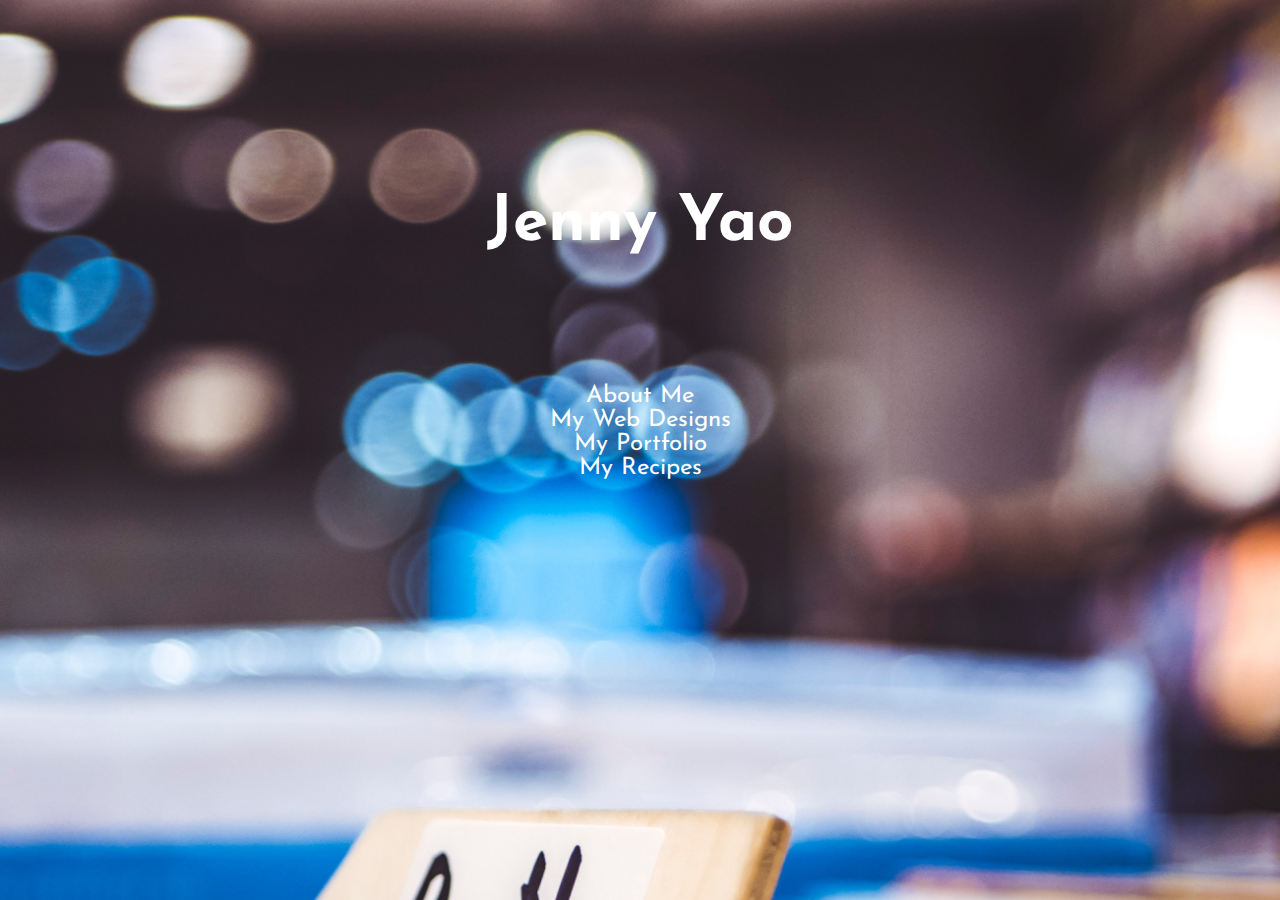
==== index.html @ dc3dcde2 "personal portfolio" ====
<!DOCTYPE html>
<html>

<head>
	<link href='https://fonts.googleapis.com/css?family=Open+Sans:400,300,600,700' rel='stylesheet' type='text/css'>
	<link rel="stylesheet" type="text/css" href="css/style.css">
	<title>Jenny Yao</title>
	<script src="//ajax.googleapis.com/ajax/libs/jquery/1.11.0/jquery.min.js"></script>

</head>

<body>

	<script>
		jQuery('body').css('display', 'none');
		jQuery(document).ready(function() {
			jQuery('body').fadeIn();
			jQuery('.linksfade a').on('click', function(event) {
				var thetarget = this.getAttribute('target')
				if (thetarget != "_blank") {
					var thehref = this.getAttribute('href')
					event.preventDefault();
					jQuery('body').fadeOut(function() {
						//alert(thehref)
						window.location = thehref
					});
				}
			});
		});
		setTimeout(function() {
			jQuery('body').fadeIn();
		}, 1000)
	</script>

	<div id="container">
		<div id="top">
			<div class="slider">
				<div class="text">
					<h1>Jenny Yao</h1>
					<ul>
						<a href="#aboutme">
							<li>About Me</li>
						</a>
						<div class="linksfade">
							<a class="one" href="#">
								<li>My Web Designs</li>
							</a>
							<a class="two" href="pics.html">
								<li>My Portfolio</li>
							</a>
							<a class="three" href="https://myrecipebk.wordpress.com">
								<li>My Recipes</li>
							</a>
						</div>
					</ul>
				</div>

				<figure>
					<div class="slide">
						<img src="images/slide_one.jpg">
					</div>

					<div class="slide">
						<img src="images/slide_two.jpg">
					</div>

					<div class="slide">
						<img src="images/slide_three.jpg">
					</div>

					<div class="slide">
						<img src="images/slide_four.jpg">
					</div>

					<div class="slide">
						<img src="images/slide_five.jpg">
					</div>
				</figure>
			</div>
		</div>
		<div id='aboutme'>
			<div class="text2">
				<div class="linksfade">
					<h2>Who Am I?</h2>
					<div class="paragraphs">
						<p>a <a class="one" href="dportfolio.html"><strong>web designer</strong></a>, <a class="two" href="pics.html"><strong>photographer</strong></a>, and <a class="three" href="https://myrecipebk.wordpress.com"><strong>baking enthusiatist</strong></a>,
							and a student.</p>
						<p class="s-paragraphs">I'm currently a student at the Universitiy of Virginia majoring in Computer Science and minoring in Studio Arts.</p>
					</div>
					<div class="pics2">
						<div class="logos">
							<a href="https://www.linkedin.com/in/jenny-yao-474855165/"><img src="images/linkedin-logo.png" width="20%" height="20%"></a>
							<a href="https://www.instagram.com/itsjustjenn_y/"><img src="images/instagram_PNG3.png" width="25%" height="25%"></a>
						</div>
						<div class="profilepic">
							<img src="images/DSC_0345 copy.jpg" width="80%" height="80%">
						</div>
						<div class="to-top">
							<a href="#top"><img src="arrow up.png" width="45%" height="30%"></a>
						</div>
					</div>
				</div>
			</div>
		</div>
	</div>
</body>

</html>
---- css/style.css ----
@import url('https://fonts.googleapis.com/css?family=Josefin+Sans');

*{
	margin: 0;
	padding: 0;
	list-style: none;
	text-decoration: none;
font-family: 'Josefin Sans', sans-serif;
}
ul li a:hover{
	cover: yellow;
}

#container{
	width: 100%;
  height: 100vh;
	position:relative;
	scroll-behavior: smooth;
  overflow-y: scroll;
}
.slider{
	overflow: hidden;
	height: 100vh;
}

.slider figure div{
	width: 20%;
	float: left;
}

.slider figure img{
	width: 100%;
	float: left;
}

.slider figure{
	position: relative;
	width: 500%;
	margin: 0;
	left: 0;
	animation: 40s slidy infinite;
}
.text{
	position: absolute;
	z-index: 1;
	color: white;
	text-align: center;
	/* margin-left: 30%; */
	width: 100%;
	height: 100vh;
	margin-top: 15%;
}
/* .text{
	border-style: double;
	border-radius: 5%;
} */
.text h1{
	padding-bottom: 10%;
	font-size: 400%;
	/* padding-left: 10%;
	padding-right: 10%; */
}
.text ul{
	font-size: 150%;
	/* padding-bottom: 5%; */
}
.text ul li{
	color: white;
}
.text ul li:hover{
	background-color: #27F6DB;
}

@keyframes slidy{
	0%{
		left: 0%
	}

	10%{
		left: 0%;
	}

	12%{
		left: -100%;
	}

	22%{
		left: -100%;
	}

	24%{
		left: -200%;
	}

	34%{
		left: -200%;
	}

	36%{
		left: -300%;
	}

	46%{
		left: -300%;
	}

	48%{
		left: -400%;
	}

	58%{
		left: -400%;
	}

	60%{
		left: -300%;
	}

	70%{
		left: -300%;
	}

	72%{
		left: -200%;
	}

	82%{
		left: -200%;
	}

	84%{
		left: -100%;
	}

	94%{
		left: -100%;
	}

	96%{
		left: 0%;
	}

	100%{
		left: 0%;
	}
}


#aboutme{
	margin-left: 20%;
	margin-right: 20%;

}
.text2{
	width: 100%;
	height: 100vh;
}
.text2 h2{
	margin-top: 10%;
	font-size: 340%;
	padding-bottom: 6%;
	text-align: center;

}
.paragraphs{
	padding-top: -50%;
	font-size: 200%;
	padding-bottom: 5%;
	text-align: center;

}
.s-paragraphs{
	font-size: 70%;
	padding-top: 5%;
	font-style: italic;
}


.text2 a {
  color:#BCA9F5;
  -o-transition:.5s;
  -ms-transition:.5s;
  -moz-transition:.5s;
  -webkit-transition:.5s;
  transition:.5s;
}
.text2 a:hover {
	color:#5D86E7;
}
.pics2{
	margin-left: 25%;
	margin-right: 20%;
}
.logos{
	padding-left: 30%;
}
.profilepic img{
	border-style: none;
	border-radius: 5%;
}
.to-top{
	margin-left: 30%;
	color: pink;
}

a img{
	-o-transition:.5s;
  -ms-transition:.5s;
  -moz-transition:.5s;
  -webkit-transition:.5s;
  transition:.5s;
}
a img:hover{
	filter: invert(100%);
}
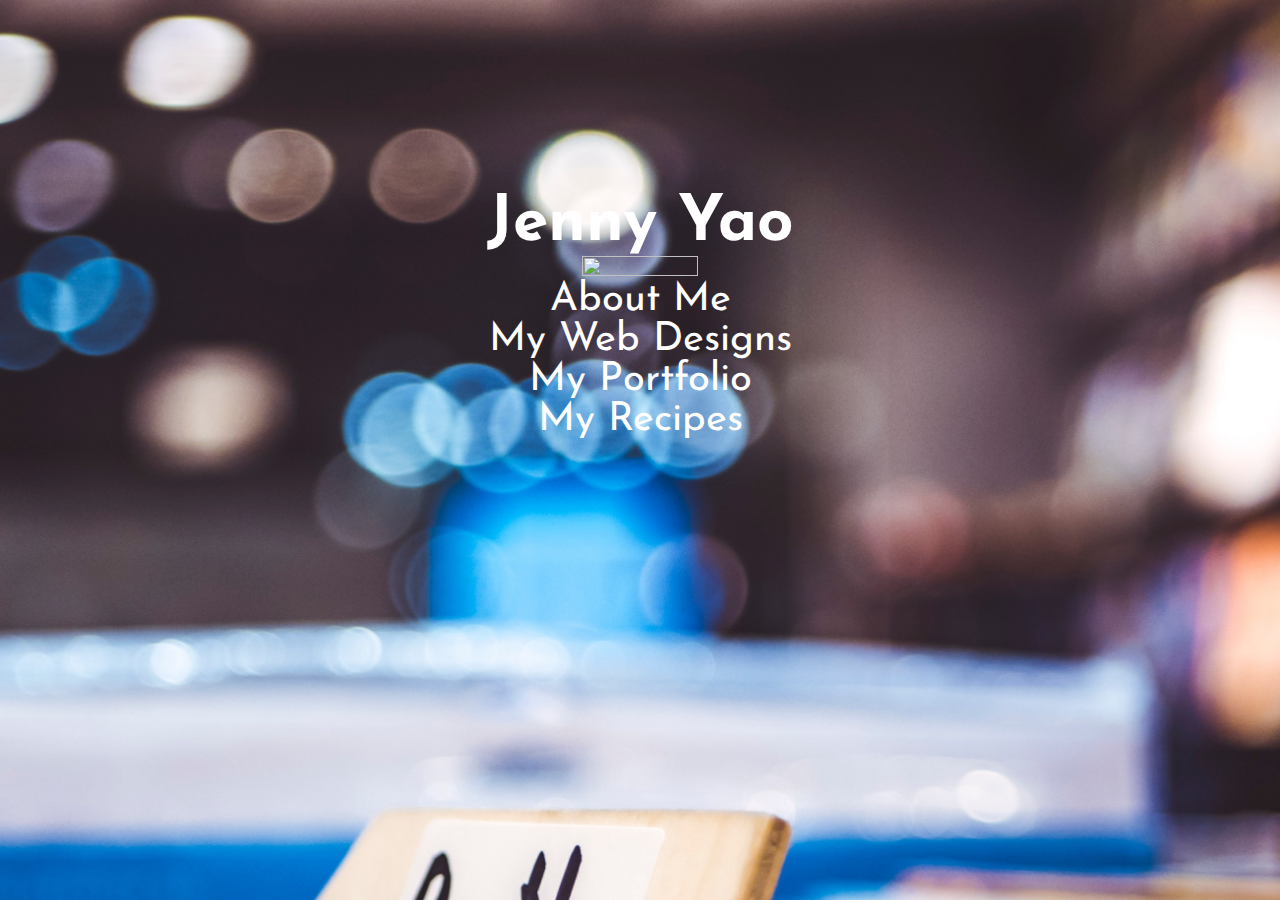
==== commit 50e26569: "Update index.html" ====
--- a/index.html
+++ b/index.html
@@ -36,23 +36,27 @@
 		<div id="top">
 			<div class="slider">
 				<div class="text">
-					<h1>Jenny Yao</h1>
-					<ul>
+					<div><h1>Jenny Yao</h1></div>
+					<div><img src="images/logo.png" style="margin: 0; width: 30%; height: 30%;"></div>
+
+						<div class="linksfade">
+							<ul>
 						<a href="#aboutme">
 							<li>About Me</li>
 						</a>
-						<div class="linksfade">
-							<a class="one" href="#">
+							<a class="one" href="webproj.html">
 								<li>My Web Designs</li>
 							</a>
-							<a class="two" href="pics.html">
+							<a class="two" href="photoport.html">
 								<li>My Portfolio</li>
 							</a>
 							<a class="three" href="https://myrecipebk.wordpress.com">
 								<li>My Recipes</li>
 							</a>
+						</ul>
+
 						</div>
-					</ul>
+
 				</div>
 
 				<figure>
@@ -78,7 +82,7 @@
 				</figure>
 			</div>
 		</div>
-		<div id='aboutme'>
+		<!-- <div id='aboutme'>
 			<div class="text2">
 				<div class="linksfade">
 					<h2>Who Am I?</h2>
@@ -95,12 +99,39 @@
 						<div class="profilepic">
 							<img src="images/DSC_0345 copy.jpg" width="80%" height="80%">
 						</div>
-						<div class="to-top">
-							<a href="#top"><img src="arrow up.png" width="45%" height="30%"></a>
-						</div>
+
 					</div>
 				</div>
 			</div>
+		</div> -->
+
+		<div id="aboutme">
+			<div class="header">
+				<h2>Who Am I?</h2>
+			</div>
+			<div class="section">
+				<p>a <a class="one" href="dportfolio.html"><strong>web designer</strong></a>, <a class="two" href="photoport.html"><strong>photographer</strong></a>, and <a class="three" href="https://myrecipebk.wordpress.com"><strong>baking enthusiatist</strong></a>,
+					and a student.</p>
+					<br />
+				<p class="s-paragraphs">I'm currently a student at the Universitiy of Virginia majoring in Computer Science and minoring in Studio Arts.</p>
+			</div>
+			<div class="pics3">
+			<div class="profilepic">
+				<img src="images/DSC_0345 copy.jpg" width="80%" height="80%">
+			</div>
+			<div class="pics2">
+				<div class="linkedin">
+					<a href="https://www.linkedin.com/in/jenny-yao-474855165/"><img src="images/linkedin-logo.png" alt="IG" width="25%" height="25%"></a>
+				</div>
+				<div class="wordpress">
+					<a href="#"><img src="images/wordpress_logo.png" alt="WP" width="45%" height="45s%"></a>
+				</div>
+				<div class="instagram">
+				<a href="https://www.instagram.com/itsjustjenn_y/"><img src="images/instagram_PNG3.png" width="25%" height="25%"></a>
+				</div>
+			</div>
+		</div>
+
 		</div>
 	</div>
 </body>
--- a/css/style.css
+++ b/css/style.css
@@ -17,10 +17,15 @@
 	position:relative;
 	scroll-behavior: smooth;
   overflow-y: scroll;
+	display: grid;
+	grid-template-columns: repeat(3, 1fr);
+}
+#top{
+	grid-column: 1/4;
 }
 .slider{
 	overflow: hidden;
-	height: 100vh;
+	/* height: 100vh; */
 }
 
 .slider figure div{
@@ -55,20 +60,19 @@
 	border-radius: 5%;
 } */
 .text h1{
-	padding-bottom: 10%;
 	font-size: 400%;
 	/* padding-left: 10%;
 	padding-right: 10%; */
 }
 .text ul{
-	font-size: 150%;
+	font-size: 250%;
 	/* padding-bottom: 5%; */
 }
 .text ul li{
 	color: white;
 }
 .text ul li:hover{
-	background-color: #27F6DB;
+	background-color: #977EFF;
 }
 
 @keyframes slidy{
@@ -147,36 +151,23 @@
 
 
 #aboutme{
-	margin-left: 20%;
-	margin-right: 20%;
-
-}
-.text2{
-	width: 100%;
-	height: 100vh;
-}
-.text2 h2{
-	margin-top: 10%;
+	padding: 10% 5% 2% 5%;
+	grid-column: 1/4;
+	display: grid;
+	grid-gap: 1.5em;
+	grid-column: 100%;
+}
+.header{
+	grid-column: 1/2;
 	font-size: 340%;
-	padding-bottom: 6%;
 	text-align: center;
-
-}
-.paragraphs{
-	padding-top: -50%;
+}
+.section{
+	grid-column: 1/2;
 	font-size: 200%;
-	padding-bottom: 5%;
-	text-align: center;
-
-}
-.s-paragraphs{
-	font-size: 70%;
-	padding-top: 5%;
-	font-style: italic;
-}
-
-
-.text2 a {
+text-align: center;
+}
+.section a {
   color:#BCA9F5;
   -o-transition:.5s;
   -ms-transition:.5s;
@@ -184,24 +175,35 @@
   -webkit-transition:.5s;
   transition:.5s;
 }
-.text2 a:hover {
+.section a:hover {
 	color:#5D86E7;
 }
-.pics2{
-	margin-left: 25%;
-	margin-right: 20%;
-}
-.logos{
-	padding-left: 30%;
-}
-.profilepic img{
-	border-style: none;
-	border-radius: 5%;
-}
-.to-top{
-	margin-left: 30%;
-	color: pink;
-}
+.pics3{
+	display: grid;
+	grid-template-columns: 70% 30%;
+}
+		.profilepic{
+			grid-column:1/2;
+			text-align: center;
+		}
+		.pics2{
+			grid-column: 2/3;
+			display: grid;
+			grid-template-rows: repeat(3, 1fr);
+			grid-template-rows: 1;
+		}
+		.linkedin{
+			grid-row: 1/2;
+			text-align: center;
+		}
+		.wordpress{
+			grid-row: 3/4;
+			text-align: center;
+		}
+		.instagram{
+			grid-row: 2/3;
+			text-align: center;
+		}
 
 a img{
 	-o-transition:.5s;
@@ -213,3 +215,34 @@
 a img:hover{
 	filter: invert(100%);
 }
+@media screen and (max-width: 600px) {
+	h1{
+		font-size: 375s%;
+	}
+	img{
+		size: 150%;
+	}
+	a li{
+		/* margin-bottom: 2em; */
+		font-size: 200%;
+	}
+	#aboutme{
+		display: grid;
+		grid-template-columns: repeat(3,1fr);
+	}
+	.header{
+		grid-column: 1/4;
+	}
+	.section{
+		grid-column: 1/4;
+	}
+	.pics3{
+		grid-column: 1/4;
+		grid-template-rows: repeat(2, 1fr);
+		grid-template-columns: repeat(2, 1fr);
+	}
+	.profilepic{
+		grid-column: 1/3;
+	}
+
+}
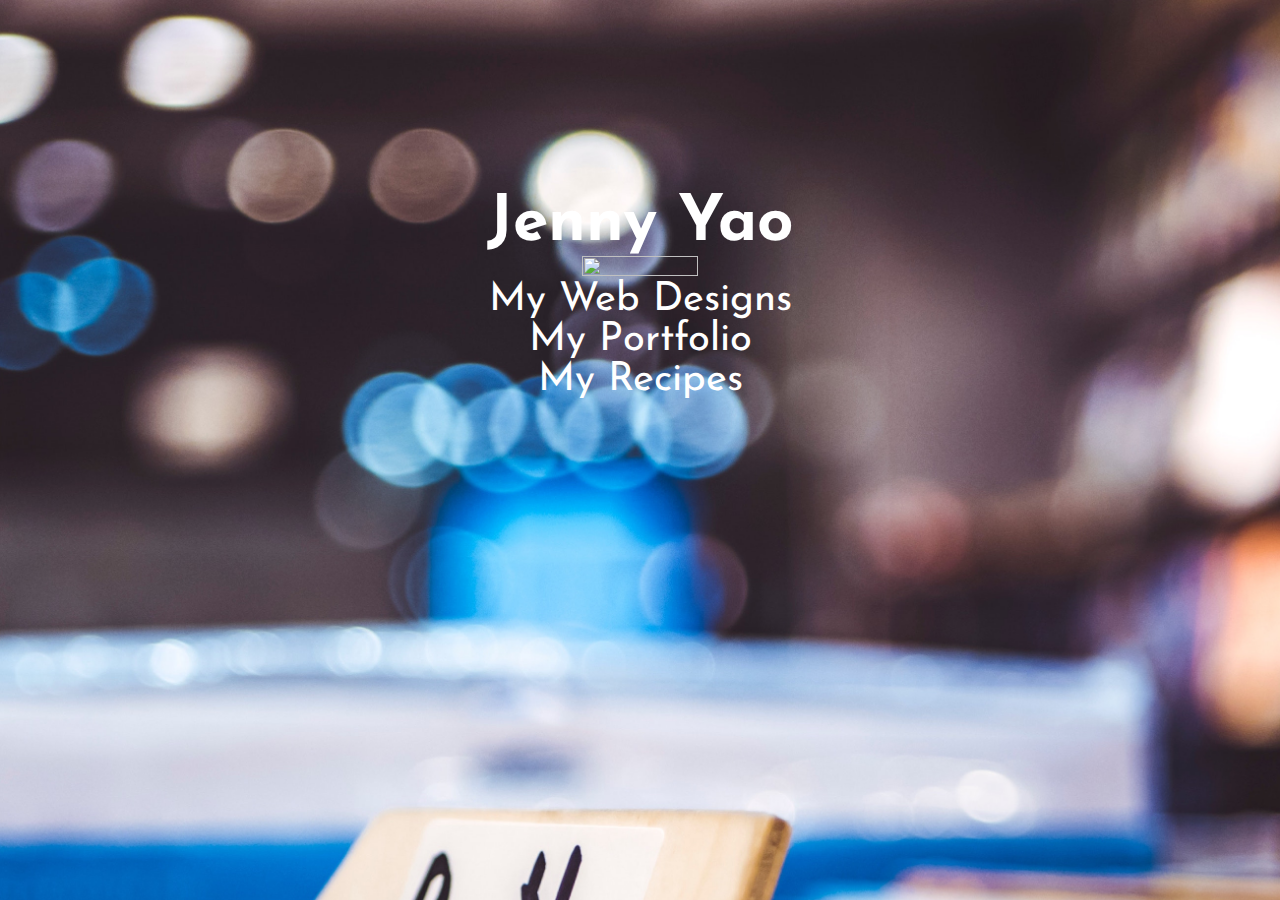
==== commit cc49c9de: "Update index.html" ====
--- a/index.html
+++ b/index.html
@@ -41,9 +41,9 @@
 
 						<div class="linksfade">
 							<ul>
-						<a href="#aboutme">
+<!-- 						<a href="#aboutme">
 							<li>About Me</li>
-						</a>
+						</a> -->
 							<a class="one" href="webproj.html">
 								<li>My Web Designs</li>
 							</a>
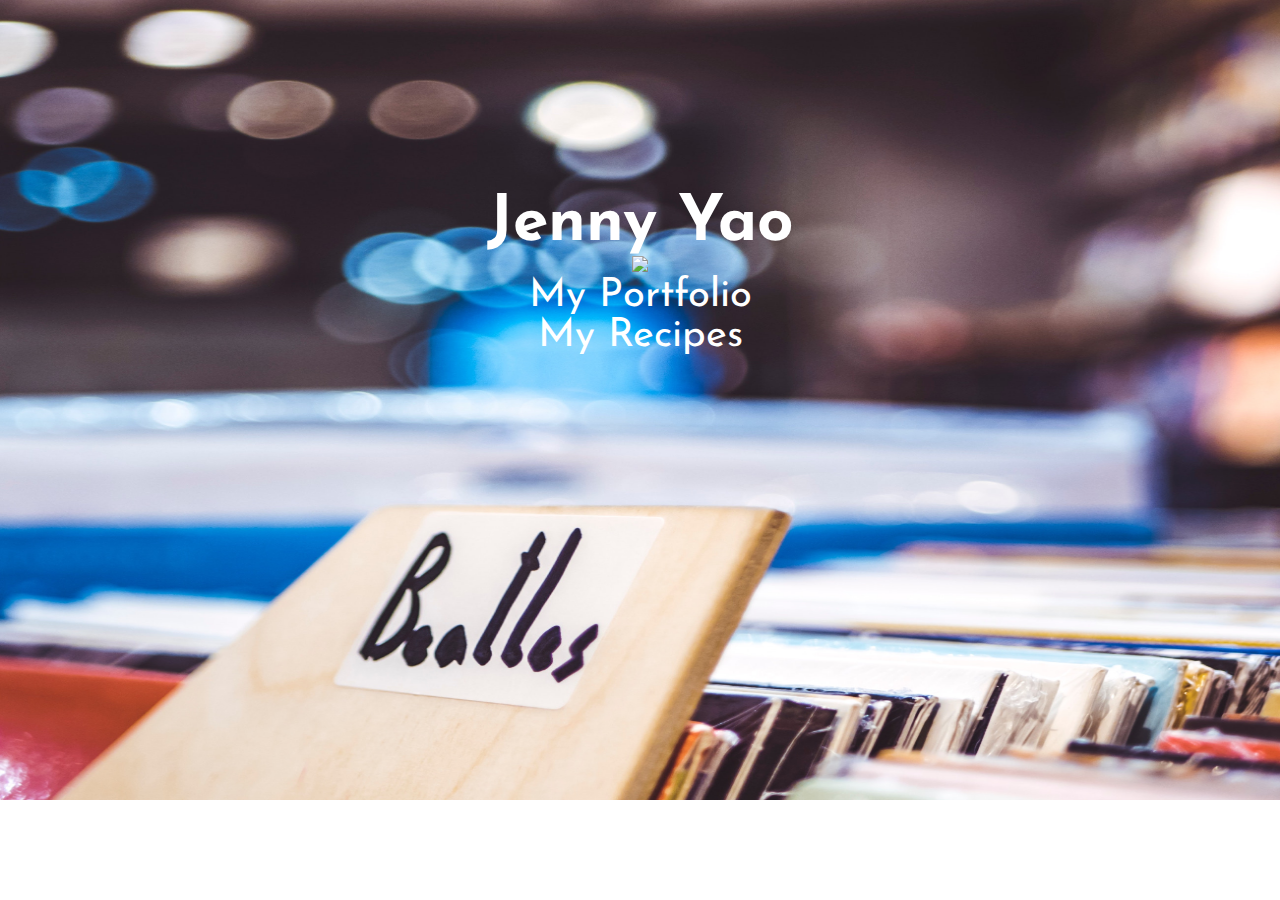
==== commit cf5f46c4: "Update index.html" ====
--- a/index.html
+++ b/index.html
@@ -6,7 +6,7 @@
 	<link rel="stylesheet" type="text/css" href="css/style.css">
 	<title>Jenny Yao</title>
 	<script src="//ajax.googleapis.com/ajax/libs/jquery/1.11.0/jquery.min.js"></script>
-
+	<link rel="icon" href="images/logo.png">
 </head>
 
 <body>
@@ -37,17 +37,11 @@
 			<div class="slider">
 				<div class="text">
 					<div><h1>Jenny Yao</h1></div>
-					<div><img src="images/logo.png" style="margin: 0; width: 30%; height: 30%;"></div>
+					<div><img src="images/logo.png" style="margin: 0; width: 200px%; height: 200px;"></div>
 
 						<div class="linksfade">
 							<ul>
-<!-- 						<a href="#aboutme">
-							<li>About Me</li>
-						</a> -->
-							<a class="one" href="webproj.html">
-								<li>My Web Designs</li>
-							</a>
-							<a class="two" href="photoport.html">
+							<a class="two" href="myPortfolio.html">
 								<li>My Portfolio</li>
 							</a>
 							<a class="three" href="https://myrecipebk.wordpress.com">
@@ -61,23 +55,23 @@
 
 				<figure>
 					<div class="slide">
-						<img src="images/slide_one.jpg">
+						<img style="background-size:cover; height:800px; max-height:100%; max-width:100%" src="images/slide_one.jpg">
 					</div>
 
 					<div class="slide">
-						<img src="images/slide_two.jpg">
+						<img style="background-size:cover; height:800px; max-height:100%; max-width:100%" src="images/slide_two.jpg">
 					</div>
 
 					<div class="slide">
-						<img src="images/slide_three.jpg">
+						<img style="background-size:cover; height:800px;max-height:100%; max-width:100%" src="images/slide_three.jpg">
 					</div>
 
 					<div class="slide">
-						<img src="images/slide_four.jpg">
+						<img style="background-size:cover; height:800px; max-height:100%; max-width:100%" src="images/slide_four.jpg">
 					</div>
 
 					<div class="slide">
-						<img src="images/slide_five.jpg">
+						<img style="background-size:cover; height:800px; max-height:100%; max-width:100%" src="images/slide_five.jpg">
 					</div>
 				</figure>
 			</div>
@@ -110,24 +104,24 @@
 				<h2>Who Am I?</h2>
 			</div>
 			<div class="section">
-				<p>a <a class="one" href="dportfolio.html"><strong>web designer</strong></a>, <a class="two" href="photoport.html"><strong>photographer</strong></a>, and <a class="three" href="https://myrecipebk.wordpress.com"><strong>baking enthusiatist</strong></a>,
+				<p>a <a class="one" href="https://jennyyao98.github.io/webDesign.html"><strong>web designer</strong></a>, <a class="two" href="photoport.html"><strong>photographer</strong></a>, and <a class="three" href="https://myrecipebk.wordpress.com"><strong>baking enthusiatist</strong></a>,
 					and a student.</p>
 					<br />
-				<p class="s-paragraphs">I'm currently a student at the Universitiy of Virginia majoring in Computer Science and minoring in Studio Arts.</p>
+				<p class="s-paragraphs">I'm currently a student at the Universitiy of Virginia double majoring in Computer Science and Studio Arts with a concentration in New Media.</p>
 			</div>
 			<div class="pics3">
 			<div class="profilepic">
-				<img src="images/DSC_0345 copy.jpg" width="80%" height="80%">
+				<img style="border-radius: 10%;"src="images/DSC_0345 copy.jpg" width="80%" height="80%">
 			</div>
 			<div class="pics2">
 				<div class="linkedin">
-					<a href="https://www.linkedin.com/in/jenny-yao-474855165/"><img src="images/linkedin-logo.png" alt="IG" width="25%" height="25%"></a>
+					<a href="https://www.linkedin.com/in/jenny-yao-474855165/"><img src="images/linkedin-logo.png" alt="IG" width="35%" height="65%"></a>
 				</div>
 				<div class="wordpress">
-					<a href="#"><img src="images/wordpress_logo.png" alt="WP" width="45%" height="45s%"></a>
+					<a href="#"><img src="images/wordpress_logo.png" alt="WP" width="85%" height="105%"></a>
 				</div>
 				<div class="instagram">
-				<a href="https://www.instagram.com/itsjustjenn_y/"><img src="images/instagram_PNG3.png" width="25%" height="25%"></a>
+				<a href="https://www.instagram.com/itsjustjenn_y/"><img src="images/instagram_PNG3.png" width="50%" height="85%"></a>
 				</div>
 			</div>
 		</div>
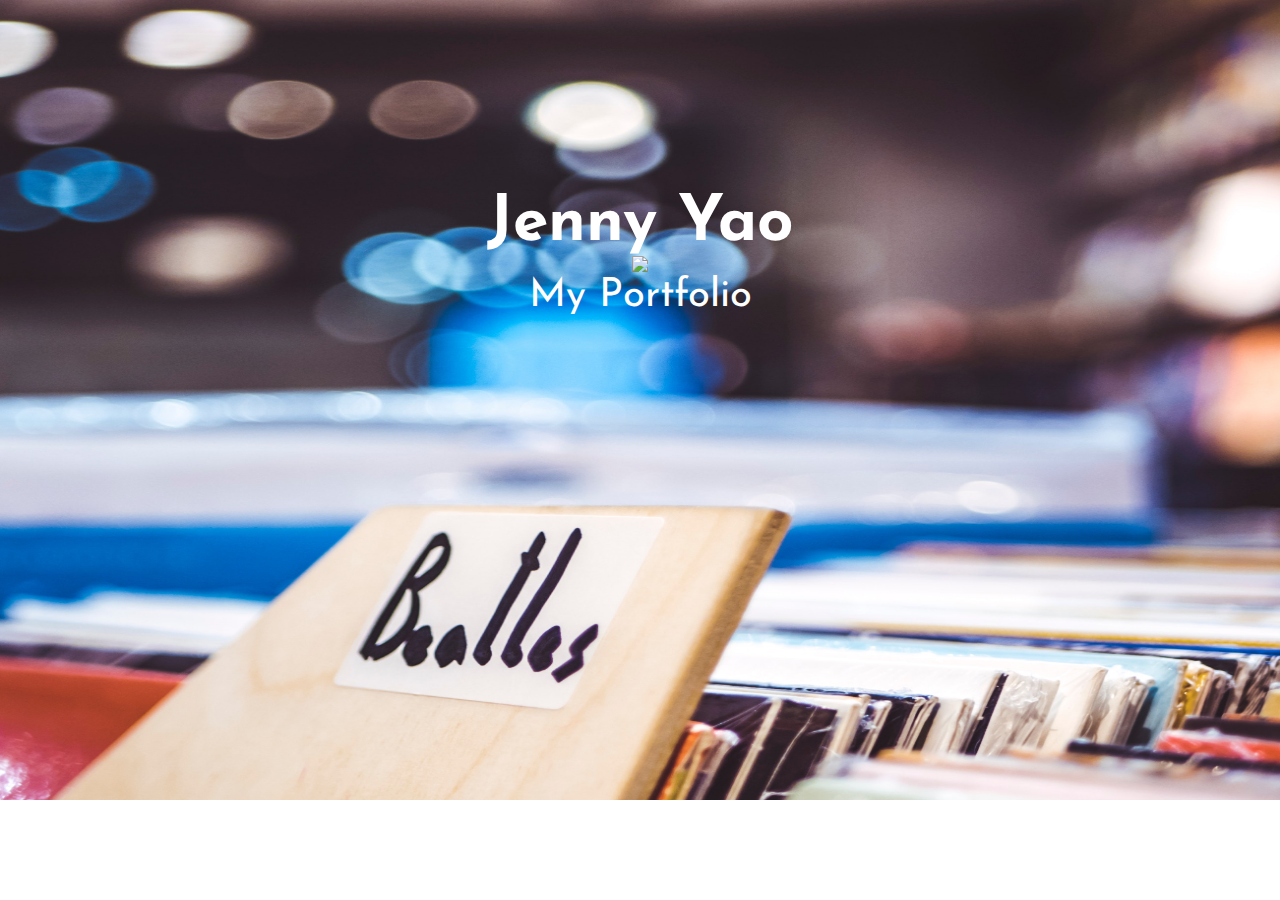
==== commit 1564ffa2: "Update index.html" ====
--- a/index.html
+++ b/index.html
@@ -43,9 +43,6 @@
 							<ul>
 							<a class="two" href="myPortfolio.html">
 								<li>My Portfolio</li>
-							</a>
-							<a class="three" href="https://myrecipebk.wordpress.com">
-								<li>My Recipes</li>
 							</a>
 						</ul>
 
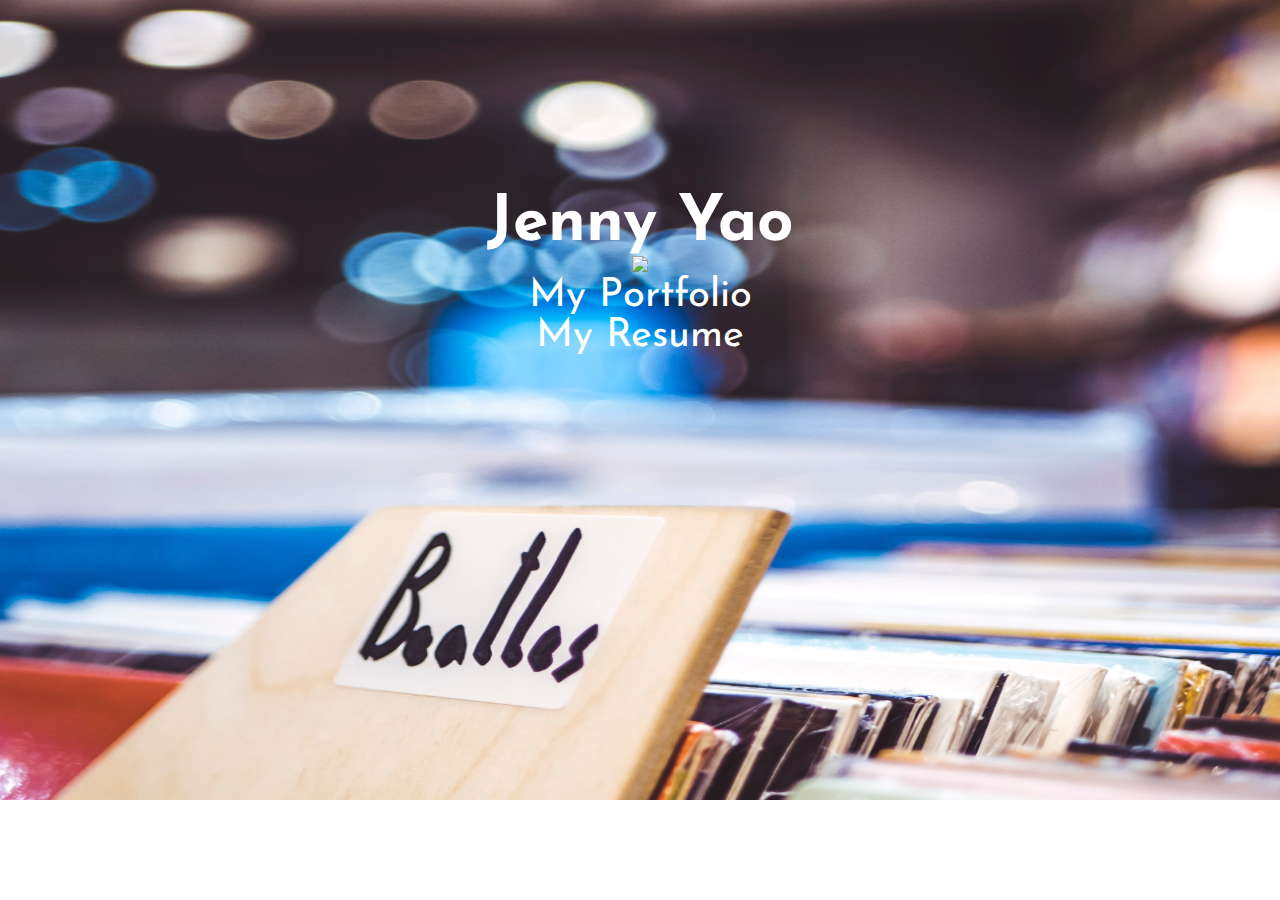
==== commit 3e24fd14: "Update index.html" ====
--- a/index.html
+++ b/index.html
@@ -43,6 +43,9 @@
 							<ul>
 							<a class="two" href="myPortfolio.html">
 								<li>My Portfolio</li>
+							</a>
+							<a class="two" href="https://www.keepandshare.com/doc5/25286/resume-pdf-106k?da=y" target="_blank">
+								<li>My Resume</li>
 							</a>
 						</ul>
 
@@ -101,10 +104,10 @@
 				<h2>Who Am I?</h2>
 			</div>
 			<div class="section">
-				<p>a <a class="one" href="https://jennyyao98.github.io/webDesign.html"><strong>web designer</strong></a>, <a class="two" href="photoport.html"><strong>photographer</strong></a>, and <a class="three" href="https://myrecipebk.wordpress.com"><strong>baking enthusiatist</strong></a>,
+				<p>a <a class="one" href="https://jennyyao98.github.io/webDesign.html"><strong>web designer</strong></a>, <a class="two" href="photoport.html"><strong> a photographer</strong></a>, a <a class="three" href="https://myrecipebk.wordpress.com"><strong>baking enthusiatist</strong></a>,
 					and a student.</p>
 					<br />
-				<p class="s-paragraphs">I'm currently a student at the Universitiy of Virginia double majoring in Computer Science and Studio Arts with a concentration in New Media.</p>
+				<p class="s-paragraphs">I'm currently a student at the Universitiy of Virginia majoring in Computer Science and minoring Studio Arts with a concentration in New Media.</p>
 			</div>
 			<div class="pics3">
 			<div class="profilepic">
